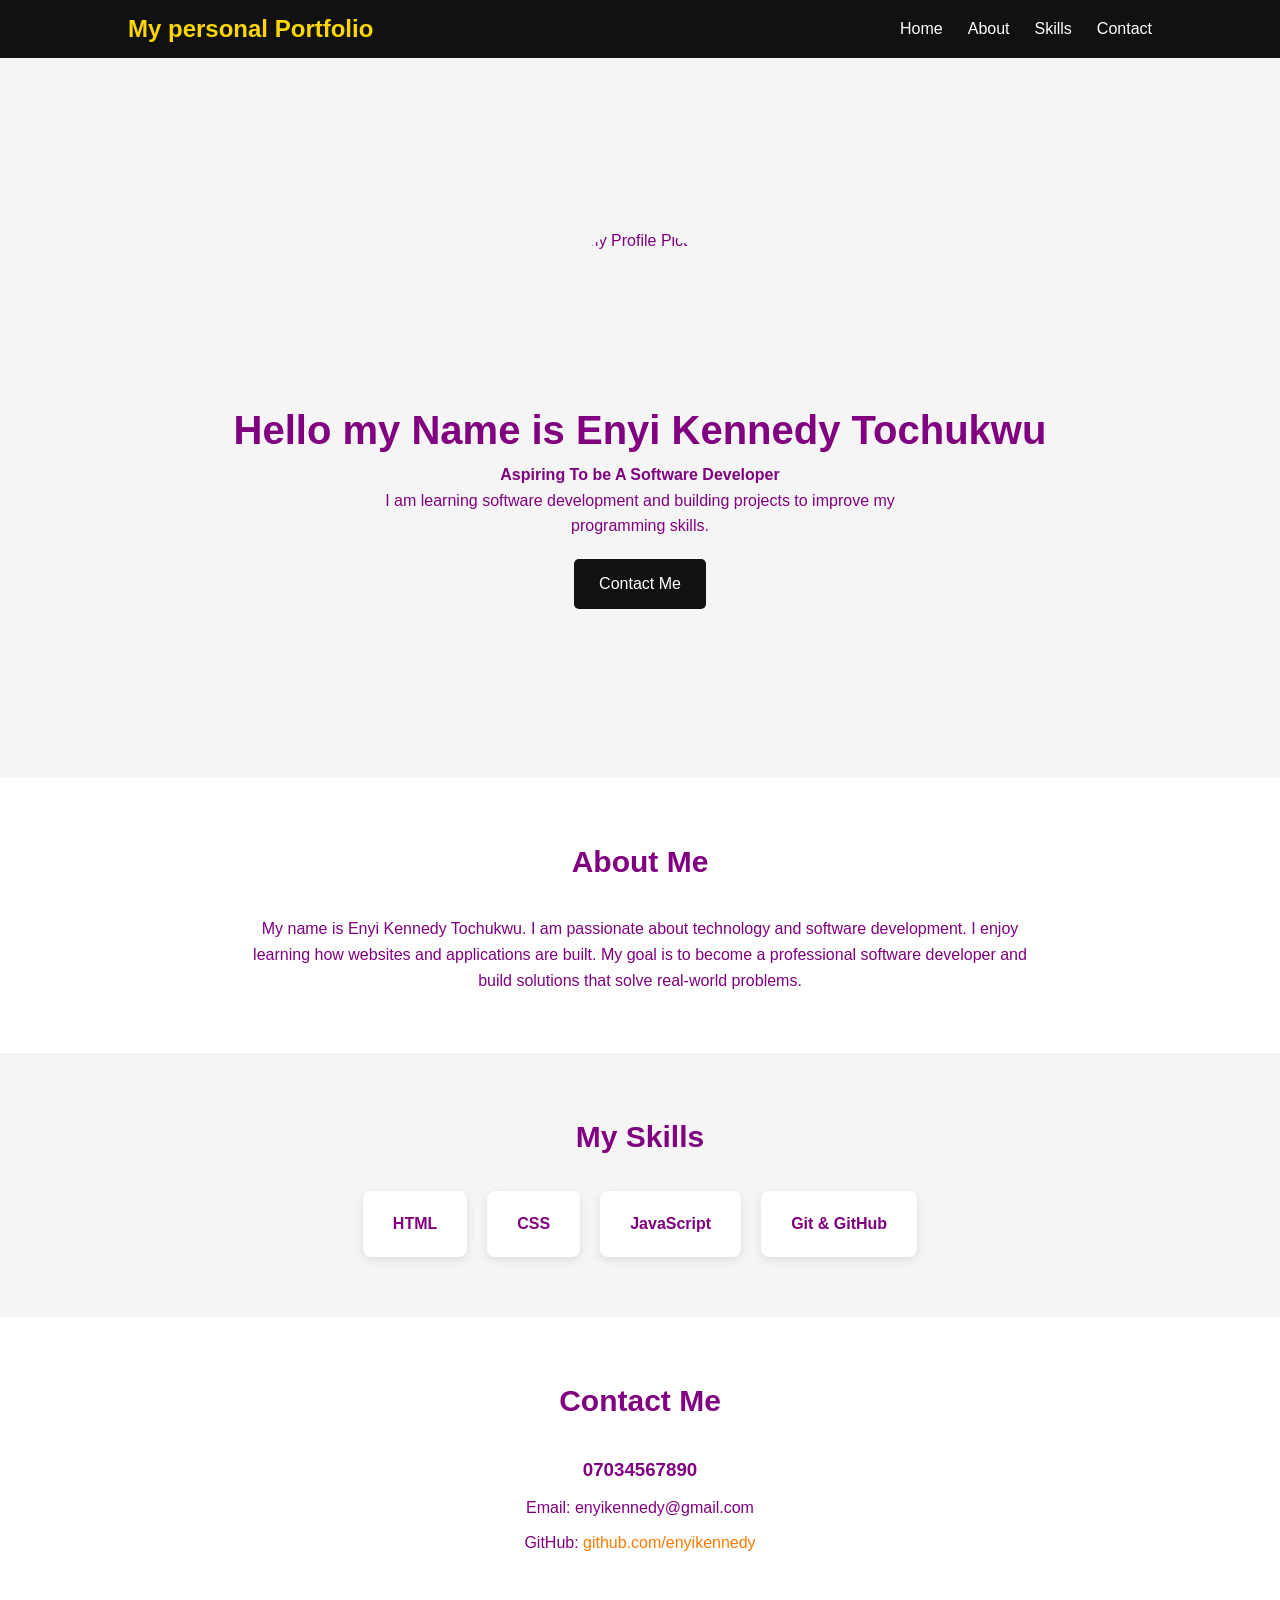
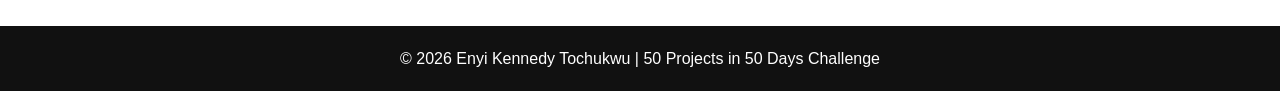
==== day01/index.html @ 147e7b8f "day1:My Portfolio" ====
<!DOCTYPE html>
<html lang="en">
<head>
    <meta charset="UTF-8">
    <meta name="viewport" content="width=device-width, initial-scale=1.0">
    <title>My Portfolio</title>

    <link rel="stylesheet" href="style.css">
</head>

<body>

    <!-- Navigation -->
    <nav>
        <h2 class="logo">My personal Portfolio</h2>

        <ul>
            <li><a href="#home">Home</a></li>
            <li><a href="#about">About</a></li>
            <li><a href="#skills">Skills</a></li>
            <li><a href="#contact">Contact</a></li>
        </ul>
    </nav>


    <!-- Hero Section -->
    <section id="home" class="hero">

        <img src="ken.jpg" alt="My Profile Picture">

        <h1>Hello my Name is Enyi Kennedy Tochukwu</h1>

        <h4>Aspiring To be A Software Developer</h4>

        <p>
            I am learning software development and building
            projects to improve my programming skills.
        </p>

        <a href="#contact" class="btn">Contact Me</a>

    </section>


    <!-- About Section -->
    <section id="about">

        <h2>About Me</h2>

        <p>
            My name is Enyi Kennedy Tochukwu. I am passionate about technology
            and software development. I enjoy learning how websites
            and applications are built.

            My goal is to become a professional software developer
            and build solutions that solve real-world problems.
        </p>

    </section>


    <!-- Skills Section -->
    <section id="skills">

        <h2>My Skills</h2>

        <div class="skills-container">

            <div class="skill">
                HTML
            </div>

            <div class="skill">
                CSS
            </div>

            <div class="skill">
                JavaScript
            </div>

            <div class="skill">
                Git & GitHub
            </div>

        </div>

    </section>


    <!-- Contact Section -->
    <section id="contact">

        <h2>Contact Me</h2>
        <h3>07034567890</h3>

        <p>Email: enyikennedy@gmail.com</p>

        <p>
            GitHub:
            <a href="https://github.com/enyikennedy" target="_blank">
                github.com/enyikennedy
            </a>
        </p>

    </section>


    <!-- Footer -->
    <footer>

        <p>
            &copy; 2026 Enyi Kennedy Tochukwu | 50 Projects in 50 Days Challenge
        </p>

      

    </footer>

</body>
</html>
---- day01/style.css ----
/* Reset */

* {
    margin: 0;
    padding: 0;
    box-sizing: border-box;
}


/* Body */

body {
    font-family: Arial;
    background-color: #f5f5f5;
    color: purple;
    line-height: 1.6;
}


/* Navigation */

nav {
    background-color: #111;
    color: gold;

    display: flex;
    justify-content: space-between;
    align-items: center;

    padding: 10px 10%;
}


.logo {
    font-size: 24px;
}


nav ul {
    display: flex;
    list-style: none;
}


nav ul li {
    margin-left: 25px;
}


nav ul li a {
    color: white;
    text-decoration: none;
}


nav ul li a:hover {
    color: #51ff00;
}


/* Hero */

.hero {
    min-height: 80vh;

    display: flex;
    flex-direction: column;
    justify-content: center;
    align-items: center;

    text-align: center;

    padding: 50px 20px;
}


.hero img {
    width: 150px;
    height: 150px;

    border-radius: 50%;

    object-fit: cover;

    margin-bottom: 20px;
}


.hero h1 {
    font-size: 40px;
}


.hero h3 {
    color: #ff7a00;

    margin: 10px 0;
}


.hero p {
    max-width: 600px;

    margin-bottom: 20px;
}


/* Button */

.btn {
    background-color: #111;
    color: white;

    text-decoration: none;

    padding: 12px 25px;

    border-radius: 5px;
}


.btn:hover {
    background-color: #ff7a00;
}


/* Sections */

section {
    padding: 60px 10%;
}


section h2 {
    text-align: center;

    margin-bottom: 30px;

    font-size: 30px;
}


/* About */

#about {
    background-color: white;
}


#about p {
    max-width: 800px;

    margin: auto;

    text-align: center;
}


/* Skills */

.skills-container {
    display: flex;

    justify-content: center;

    gap: 20px;

    flex-wrap: wrap;
}


.skill {
    background-color: white;

    padding: 20px 30px;

    border-radius: 8px;

    box-shadow: 0 3px 10px rgba(0, 0, 0, 0.1);

    font-weight: bold;
}


/* Contact */

#contact {
    background-color: white;

    text-align: center;
}


#contact p {
    margin: 10px 0;
}


#contact a {
    color: #ff7a00;

    text-decoration: none;
}


/* Footer */

footer {
    background-color: #111;

    color: white;

    text-align: center;

    padding: 20px;
}


/* Mobile */

@media (max-width: 700px) {

    nav {
        flex-direction: column;
    }


    nav ul {
        margin-top: 15px;
    }


    nav ul li {
        margin: 0 10px;
    }


    .hero h1 {
        font-size: 30px;
    }

}
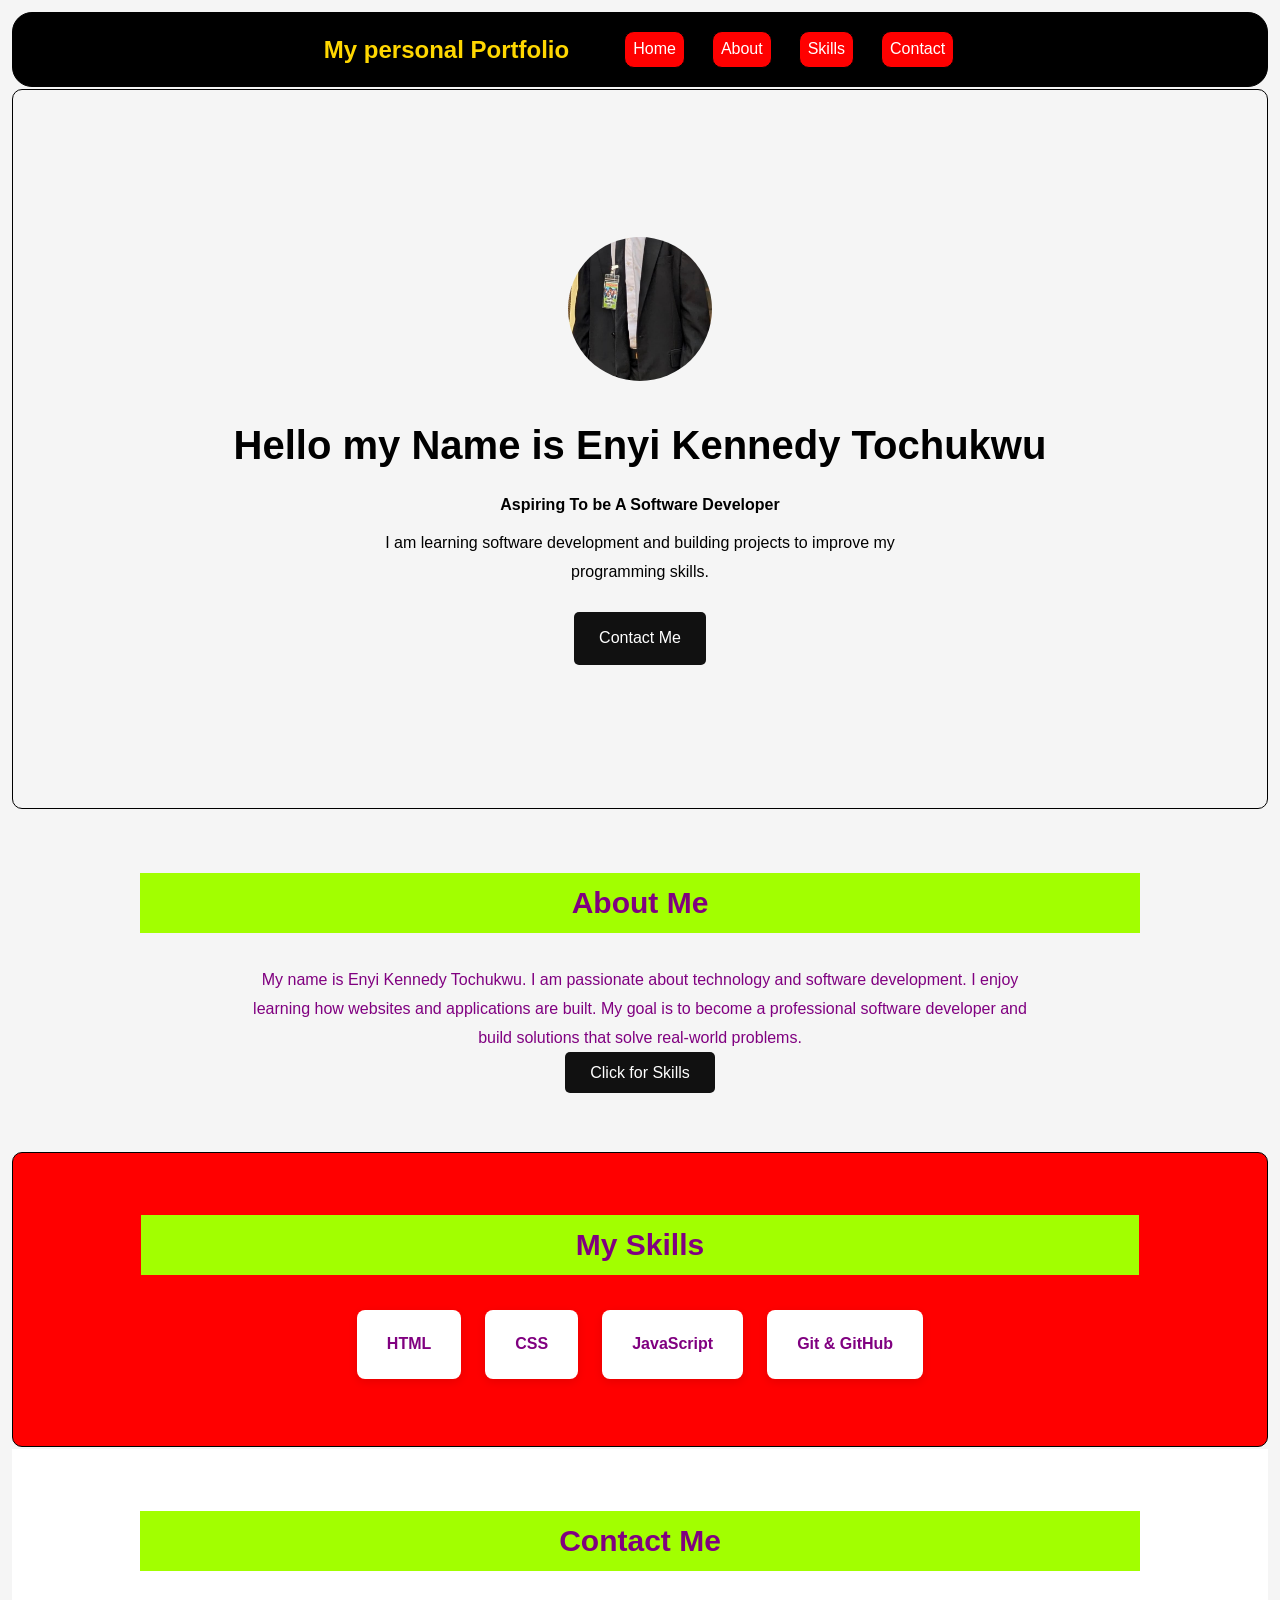
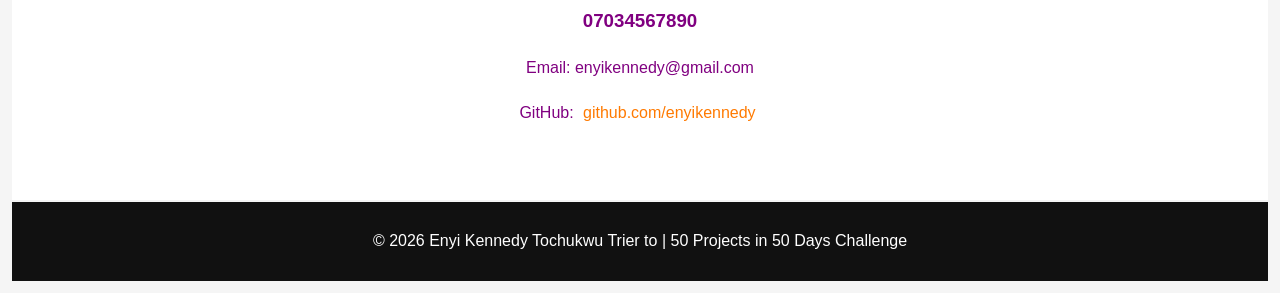
==== commit d65d5a0d: "day1: My Portfolio" ====
--- a/day01/index.html
+++ b/day01/index.html
@@ -15,10 +15,10 @@
         <h2 class="logo">My personal Portfolio</h2>
 
         <ul>
-            <li><a href="#home">Home</a></li>
-            <li><a href="#about">About</a></li>
-            <li><a href="#skills">Skills</a></li>
-            <li><a href="#contact">Contact</a></li>
+            <li id="home" style="background-color:red;"><a href="#home">Home</a></li>
+            <li id="About"><a href="#about">About</a></li>
+            <li id="skills"><a href="#skills">Skills</a></li>
+            <li id="Contact"><a href="#contact">Contact</a></li>
         </ul>
     </nav>
 
@@ -54,7 +54,9 @@
 
             My goal is to become a professional software developer
             and build solutions that solve real-world problems.
+          
         </p>
+        <p style="display:center; text-align:center;">  <a href="#skills" class="btn">Click for Skills</a></p>
 
     </section>
 
@@ -109,7 +111,7 @@
     <footer>
 
         <p>
-            &copy; 2026 Enyi Kennedy Tochukwu | 50 Projects in 50 Days Challenge
+            &copy; 2026 Enyi Kennedy Tochukwu Trier to | 50 Projects in 50 Days Challenge
         </p>
 
       
--- a/day01/style.css
+++ b/day01/style.css
@@ -1,8 +1,8 @@
 /* Reset */
 
 * {
-    margin: 0;
-    padding: 0;
+    margin: 2px;
+    padding: 3px;
     box-sizing: border-box;
 }
 
@@ -13,20 +13,21 @@
     font-family: Arial;
     background-color: #f5f5f5;
     color: purple;
-    line-height: 1.6;
+    line-height: 1.8;
 }
 
 
 /* Navigation */
 
 nav {
-    background-color: #111;
+    background-color: black;
     color: gold;
-
-    display: flex;
-    justify-content: space-between;
+    display: flex;
+    justify-content: center;
+    gap:20px;
     align-items: center;
-
+    border:1px solid black;
+    border-radius:20px;
     padding: 10px 10%;
 }
 
@@ -35,6 +36,33 @@
     font-size: 24px;
 }
 
+#home{
+    border: 1px solid black;
+    border-radius: 10px;
+     background-color:#f5f5f5;
+     color:black;
+     font-family:Arial;
+}
+
+#About{
+    border: 1px solid black;
+    border-radius: 10px;
+     background-color:red;
+
+}
+
+#skills{
+    border: 1px solid black;
+    border-radius: 10px;
+    background-color:red;
+}
+
+
+#Contact{
+    border: 1px solid black;
+    border-radius: 10px;
+    background-color:red;
+}
 
 nav ul {
     display: flex;
@@ -92,7 +120,7 @@
 
 
 .hero h3 {
-    color: #ff7a00;
+    color: #a2ff00;
 
     margin: 10px 0;
 }
@@ -137,20 +165,18 @@
     margin-bottom: 30px;
 
     font-size: 30px;
+    background-color:#a2ff00;
 }
 
 
 /* About */
 
-#about {
-    background-color: white;
-}
+
 
 
 #about p {
     max-width: 800px;
-
-    margin: auto;
+     margin: auto;
 
     text-align: center;
 }
@@ -237,6 +263,7 @@
 
     .hero h1 {
         font-size: 30px;
+        background-color: white;
     }
 
 }
